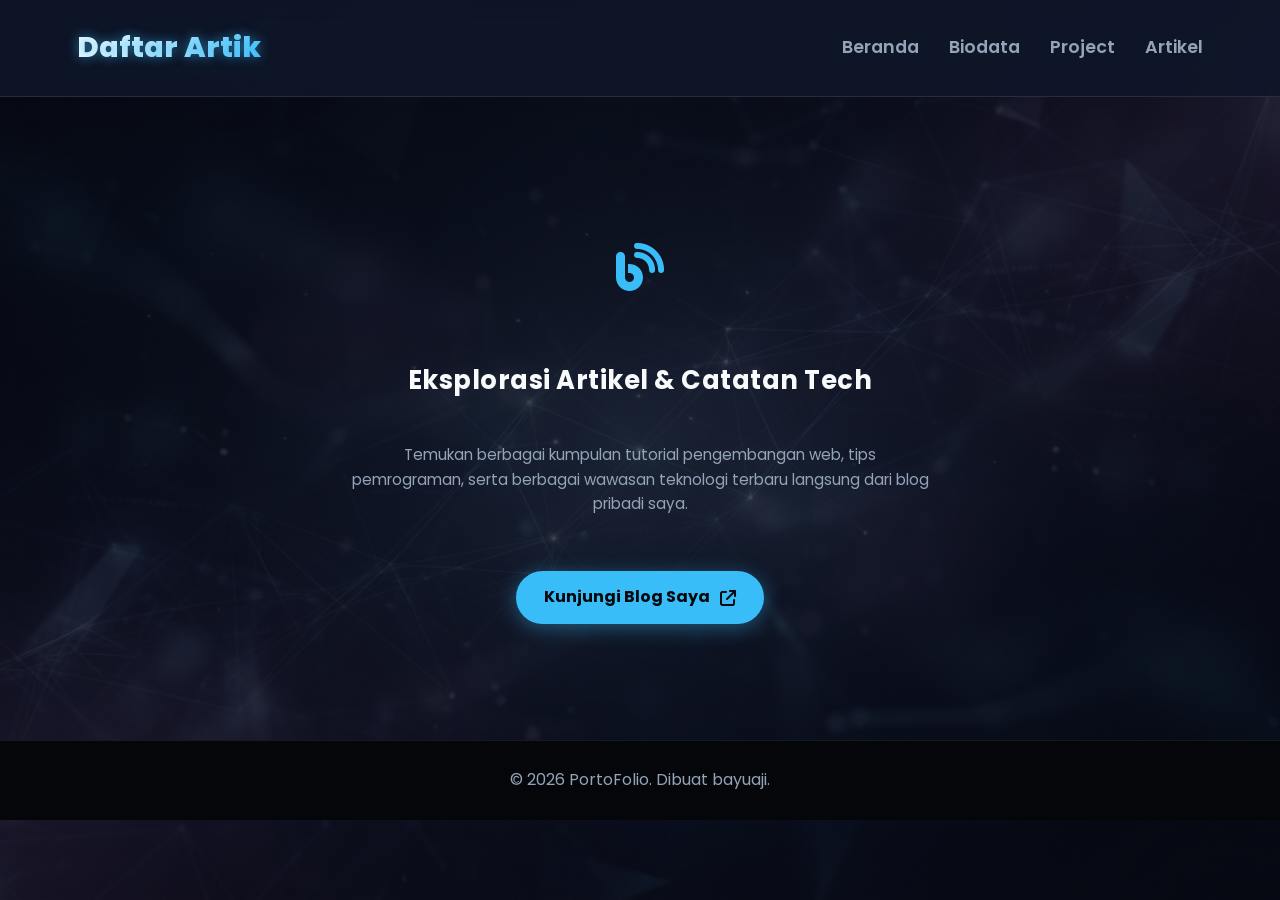
==== articles.html @ e7704a33 "Add files via upload" ====
<!DOCTYPE html>
<html lang="id">

<head>
    <meta charset="UTF-8">
    <meta name=<meta name="viewport" content="width=device-width, initial-scale=1.0">
    <title>Daftar Artikel - Portofolio</title>
    <!-- Google Fonts -->
    <link href="https://fonts.googleapis.com/css2?family=Poppins:wght@300;400;500;600;700&display=swap" rel="stylesheet">
    <!-- FontAwesome Ikon -->
    <link rel="stylesheet" href="https://cdnjs.cloudflare.com/ajax/libs/font-awesome/6.4.0/css/all.min.css">
    <!-- File CSS Utama -->
    <link rel="stylesheet" href="style.css">
</head>

<body>

    <!-- NAVBAR -->
    <header>
        <div class="logo">
            <span id="logo-text" class="logo-animated-text"></span>
        </div>
        <nav>
    <ul id="nav-menu">
        <li><a href="index.html">Beranda</a></li>
        <li><a href="index.html#about">Biodata</a></li>
        <li><a href="projects.html">Project</a></li>
        <li><a href="articles.html">Artikel</a></li>
        
    </ul>
</nav>
        <div class="menu-toggle" id="mobile-menu">
            <i class="fa-solid fa-bars"></i>
        </div>
    </header>

    <!-- WADAH UTAMA AJAX (KONTEN YANG AKAN BERUBAH DINAMIS) -->
    <div id="ajax-wrapper">

        <!-- SECTION 1 KARTU UTAMA KE BLOG -->
        <section style="padding: 60px 20px; min-height: 70vh; display: flex; align-items: center; justify-content: center;">
            <div style="max-width: 650px; width: 100%; text-align: center;">
                
                <div class="about-container" style="padding: 40px 30px; box-shadow: 0 15px 35px rgba(0, 0, 0, 0.5);">
                    
                    <div style="font-size: 3rem; color: var(--primary-color); margin-bottom: 20px;">
                        <i class="fa-solid fa-blog"></i>
                    </div>

                    <h2 style="font-size: 1.6rem; color: var(--text-color); margin-bottom: 15px; font-weight: 700; letter-spacing: 0.5px;">
                        Eksplorasi Artikel & Catatan Tech
                    </h2>

                    <p style="color: var(--text-muted); font-size: 0.95rem; margin-bottom: 30px; line-height: 1.6;">
                        Temukan berbagai kumpulan tutorial pengembangan web, tips pemrograman, serta berbagai wawasan teknologi terbaru langsung dari blog pribadi saya.
                    </p>

                    <div>
                        <a href="https://www.blogger.com/u/1/blog/posts/5374333025985806125" target="_blank" class="btn primary" style="padding: 12px 28px; font-size: 0.95rem; display: inline-flex; align-items: center; gap: 10px;">
                            Kunjungi Blog Saya <i class="fa-solid fa-arrow-up-right-from-square"></i>
                        </a>
                    </div>

                </div>

            </div>
        </section>

    </div><!-- END OF AJAX WRAPPER -->

    <!-- FOOTER -->
    <footer>
        <p>&copy; 2026 PortoFolio. Dibuat bayuaji.</p>
    </footer>

    <!-- JAVASCRIPT -->
    <script>
        // Toggle menu navigasi untuk tampilan HP
        const mobileMenu = document.getElementById('mobile-menu');
        const navMenu = document.getElementById('nav-menu');

        mobileMenu.addEventListener('click', () => {
            navMenu.classList.toggle('active');
        });

        // Tutup menu saat link diklik di HP
        document.querySelectorAll('nav ul li a').forEach(link => {
            link.addEventListener('click', () => {
                navMenu.classList.remove('active');
            });
        });

        // --- EFEK KETIK LOGO "Daftar Artikel" (LOOPING & EFEK SILAU) ---
        const textLogo = "Daftar Artikel";
        let iLogo = 0;
        let isDeletingLogo = false;
        const speedTyping = 90;   
        const speedDeleting = 50; 
        const delayBetween = 2000; 

        function loopTypeWriterLogo() {
            const logoElement = document.getElementById("logo-text");
            if (!logoElement) return;

            if (!isDeletingLogo) {
                logoElement.innerHTML = textLogo.substring(0, iLogo + 1);
                iLogo++;
                if (iLogo === textLogo.length) {
                    setTimeout(() => { isDeletingLogo = true; }, delayBetween);
                }
            } else {
                logoElement.innerHTML = textLogo.substring(0, iLogo - 1);
                iLogo--;
                if (iLogo === 0) {
                    isDeletingLogo = false;
                }
            }

            const currentSpeed = isDeletingLogo ? speedDeleting : speedTyping;
            setTimeout(loopTypeWriterLogo, currentSpeed);
        }

        window.addEventListener("DOMContentLoaded", () => {
            loopTypeWriterLogo();
        });

        // --- SISTEM AJAX HYBRID DENGAN ANIMASI FADE-OUT & FADE-IN ---
        document.querySelectorAll('a').forEach(link => {
            link.addEventListener('click', function(e) {
                const href = this.getAttribute('href');

                // Abaikan anchor, link eksternal (blogger.com), dll.
                if (!href || href.startsWith('#') || href.startsWith('http') || href.startsWith('url?')) {
                    return;
                }

                e.preventDefault();
                const wrapper = document.getElementById('ajax-wrapper');
                
                if (!wrapper) {
                    window.location.href = href;
                    return;
                }

                wrapper.style.transition = 'opacity 0.3s ease-in-out';
                wrapper.style.opacity = '0';

                fetch(href)
                    .then(response => {
                        if (!response.ok) throw new Error('Halaman tidak ditemukan');
                        return response.text();
                    })
                    .then(html => {
                        const parser = new DOMParser();
                        const doc = parser.parseFromString(html, 'text/html');
                        const newContent = doc.getElementById('ajax-wrapper');

                        setTimeout(() => {
                            if (newContent) {
                                wrapper.innerHTML = newContent.innerHTML;
                            } else {
                                wrapper.innerHTML = doc.body.innerHTML;
                            }
                            
                            wrapper.style.opacity = '1';
                            window.history.pushState({path: href}, '', href);
                            window.scrollTo(0, 0);
                        }, 300);
                    })
                    .catch(err => {
                        wrapper.style.opacity = '1';
                        window.location.href = href;
                    });
            });
        });
    </script>
</body>

</html>
---- style.css ----
/* Reset & Pengaturan Dasar */
* {
    margin: 0;
    padding: 0;
    box-sizing: border-box;
    font-family: 'Poppins', sans-serif;
    scroll-behavior: smooth;
}

:root {
    --primary-color: #38bdf8;
    --accent-glow: rgba(56, 189, 248, 0.4);
    --bg-dark: #07090e;
    --text-color: #f8fafc;
    --text-muted: #94a3b8;
}

body {
    background: linear-gradient(rgba(7, 9, 14, 0.7), rgba(7, 9, 14, 0.7)), url('backgroud.jpg');
    background-size: cover;
    background-position: center;
    background-attachment: fixed;
    color: var(--text-color);
    padding-top: 110px;
    line-height: 1.8;
    overflow-x: hidden;
}

/* NAVBAR UTAMA */
header {
    display: flex;
    justify-content: space-between;
    align-items: center;
    padding: 22px 6%;
    background-color: rgba(15, 23, 42, 0.9);
    backdrop-filter: blur(12px);
    position: fixed;
    top: 0;
    left: 0;
    width: 100%;
    z-index: 1000;
    border-bottom: 1px solid rgba(255, 255, 255, 0.1);
}

.logo-animated-text {
    background: linear-gradient(135deg, #ffffff 20%, #38bdf8 100%);
    -webkit-background-clip: text;
    -webkit-text-fill-color: transparent;
    font-weight: 800;
    font-size: 1.8rem !important;
    text-shadow: 0 0 12px rgba(56, 189, 248, 0.6);
}

nav ul {
    display: flex;
    list-style: none;
    gap: 30px;
}

nav ul li a {
    text-decoration: none;
    color: var(--text-muted);
    font-size: 1.1rem !important; 
    font-weight: 600;
    transition: 0.3s ease;
}

nav ul li a:hover,
nav ul li a.active {
    color: var(--primary-color);
    text-shadow: 0 0 15px var(--accent-glow);
}

.menu-toggle {
    display: none;
    font-size: 2rem;
    color: var(--text-color);
    cursor: pointer;
}

/* HERO SECTION */
.hero-animated-bg {
    padding: 40px 20px 80px 20px;
    text-align: center;
    width: 100%;
    display: flex;
    flex-direction: column;
    align-items: center;
    justify-content: center;
}

.hero-content {
    max-width: 900px;
    margin: 0 auto;
    display: flex;
    flex-direction: column;
    align-items: center;
    text-align: center;
}

/* ANIMASI KETIK NAMA */
.typing-container {
    display: inline-block;
    white-space: nowrap;
    overflow: hidden;
    border-right: 3px solid #38bdf8;
    margin: 5px auto;
    animation: typing 4s steps(30, end) infinite, blink-caret 0.75s step-end infinite;
}

.typing-name {
    background: linear-gradient(135deg, #ffffff 40%, #38bdf8 100%);
    -webkit-background-clip: text;
    -webkit-text-fill-color: transparent;
    font-weight: 900;
    font-size: 2.2rem !important; 
    letter-spacing: 0.5px;
}

@keyframes typing {
    0% { width: 0; }
    70% { width: 100%; }
    85% { width: 100%; }
    100% { width: 0; }
}

@keyframes blink-caret {
    from, to { border-color: transparent; }
    50% { border-color: #38bdf8; }
}

/* TOMBOL */
.btn-group {
    display: flex;
    justify-content: center;
    gap: 15px;
    margin-top: 25px;
    flex-wrap: wrap;
}

.btn {
    padding: 12px 28px; 
    border-radius: 50px;
    font-size: 1rem !important; 
    font-weight: 700;
    text-decoration: none;
    display: inline-flex;
    align-items: center;
    gap: 8px;
    transition: 0.3s;
}

.btn.primary {
    background-color: var(--primary-color);
    color: #07090e;
    box-shadow: 0 4px 20px var(--accent-glow);
}

.btn.primary:hover {
    transform: translateY(-3px);
    box-shadow: 0 6px 25px var(--accent-glow);
}

.btn.secondary {
    background: transparent;
    border: 2px solid var(--primary-color);
    color: var(--primary-color);
}

.btn.secondary:hover {
    background: rgba(56, 189, 248, 0.1);
    transform: translateY(-3px);
}

/* SECTIONS UMUM */
section {
    padding: 60px 4%;
}

.section-title {
    font-size: 2.5rem !important; 
    font-weight: 800;
    text-align: center;
    margin-bottom: 10px;
}

.section-title span {
    color: var(--primary-color);
}

.section-subtitle {
    text-align: center;
    color: var(--text-muted);
    font-size: 1.1rem !important; 
    margin-bottom: 40px;
}

/* KOTAK TENTANG SAYA */
.about-container {
    max-width: 950px !important;
    width: 90% !important;
    margin: 0 auto !important;
    display: flex !important;
    flex-direction: column !important;
    gap: 25px !important;
    background: transparent !important;
    border: none !important;
    box-shadow: none !important;
    padding: 0 !important;
}

/* SKILL TAGS */
.skill-tags {
    display: flex;
    flex-wrap: wrap;
    gap: 10px;
    margin-top: 15px;
}

.skill-tags span {
    background: rgba(56, 189, 248, 0.12);
    color: var(--primary-color);
    padding: 8px 16px; 
    border-radius: 20px;
    font-size: 0.85rem !important; 
    font-weight: 600;
    border: 1px solid rgba(56, 189, 248, 0.3);
}

/* FOOTER */
footer {
    text-align: center;
    padding: 25px;
    background: #040609;
    color: var(--text-muted);
    font-size: 1rem !important;
    border-top: 1px solid rgba(255, 255, 255, 0.08);
}

/* RESPONSIF HP */
@media (max-width: 768px) {
    nav ul {
        display: none;
        flex-direction: column;
        position: absolute;
        top: 80px;
        left: 0;
        width: 100%;
        background: rgba(7, 9, 14, 0.98);
        padding: 25px;
        text-align: center;
        border-bottom: 1px solid rgba(56, 189, 248, 0.25);
    }

    nav ul.active {
        display: flex;
    }

    .menu-toggle {
        display: block;
    }

    .typing-name {
        font-size: 1.6rem !important;
    }

    .section-title {
        font-size: 2rem !important;
    }

    .about-container {
        width: 92% !important;
    }
}

/* ========================================================== */
/* KARTU TENTANG SAYA & UKURAN TEKS IDEAL (TIDAK PERLU ZOOM)  */
/* ========================================================== */

.cards-wrapper {
    display: flex;
    justify-content: center;
    align-items: stretch;
    gap: 30px;
    flex-wrap: wrap;
    max-width: 1100px;
    width: 90%;
    margin: 0 auto;
}

.about-card {
    background: rgba(15, 23, 42, 0.6);
    border: 1px solid rgba(56, 189, 248, 0.2);
    backdrop-filter: blur(10px);
    border-radius: 16px;
    padding: 35px;
    flex: 1;
    min-width: 300px;
    max-width: 500px;
    box-shadow: 0 10px 30px rgba(0, 0, 0, 0.3);
    transition: transform 0.3s ease, border-color 0.3s ease;
}

.about-card:hover {
    transform: translateY(-5px);
    border-color: rgba(56, 189, 248, 0.6);
}

.about-card h3 {
    color: var(--primary-color);
    font-size: 1.5rem;
    margin-bottom: 15px;
    font-weight: 700;
}

/* UKURAN TEKS PARAGRAF BIODATA DISET PAS DAN NYAMAN DIBACA */
.about-card p {
    color: var(--text-muted);
    font-size: 1.05rem !important; /* Diperbesar agar tidak kekecilan & tidak perlu zoom */
    line-height: 1.8 !important;   /* Spasi antar baris longgar dan rapi */
}

/* ========================================================== */
/* STYLING HALAMAN / BAGIAN PROJECT                           */
/* ========================================================== */

.projects-wrapper {
    display: flex;
    justify-content: center;
    align-items: stretch;
    gap: 30px;
    flex-wrap: wrap;
    max-width: 1200px;
    width: 90%;
    margin: 0 auto;
}

.project-card {
    background: rgba(15, 23, 42, 0.6);
    border: 1px solid rgba(56, 189, 248, 0.2);
    backdrop-filter: blur(10px);
    border-radius: 16px;
    overflow: hidden;
    flex: 1;
    min-width: 300px;
    max-width: 380px;
    box-shadow: 0 10px 30px rgba(0, 0, 0, 0.3);
    transition: transform 0.3s ease, border-color 0.3s ease;
    display: flex;
    flex-direction: column;
}

.project-card:hover {
    transform: translateY(-5px);
    border-color: rgba(56, 189, 248, 0.6);
}

.project-img {
    width: 100%;
    height: 200px;
    object-fit: cover;
    border-bottom: 1px solid rgba(56, 189, 248, 0.2);
}

.project-info {
    padding: 25px;
    display: flex;
    flex-direction: column;
    flex-grow: 1;
}

.project-info h3 {
    color: var(--primary-color);
    font-size: 1.1rem;
    margin-bottom: 10px;
    font-weight: 700;
}

.project-info p {
    color: var(--text-muted);
    font-size: 1rem !important;
    line-height: 1.7 !important;
    margin-bottom: 20px;
    flex-grow: 1;
}
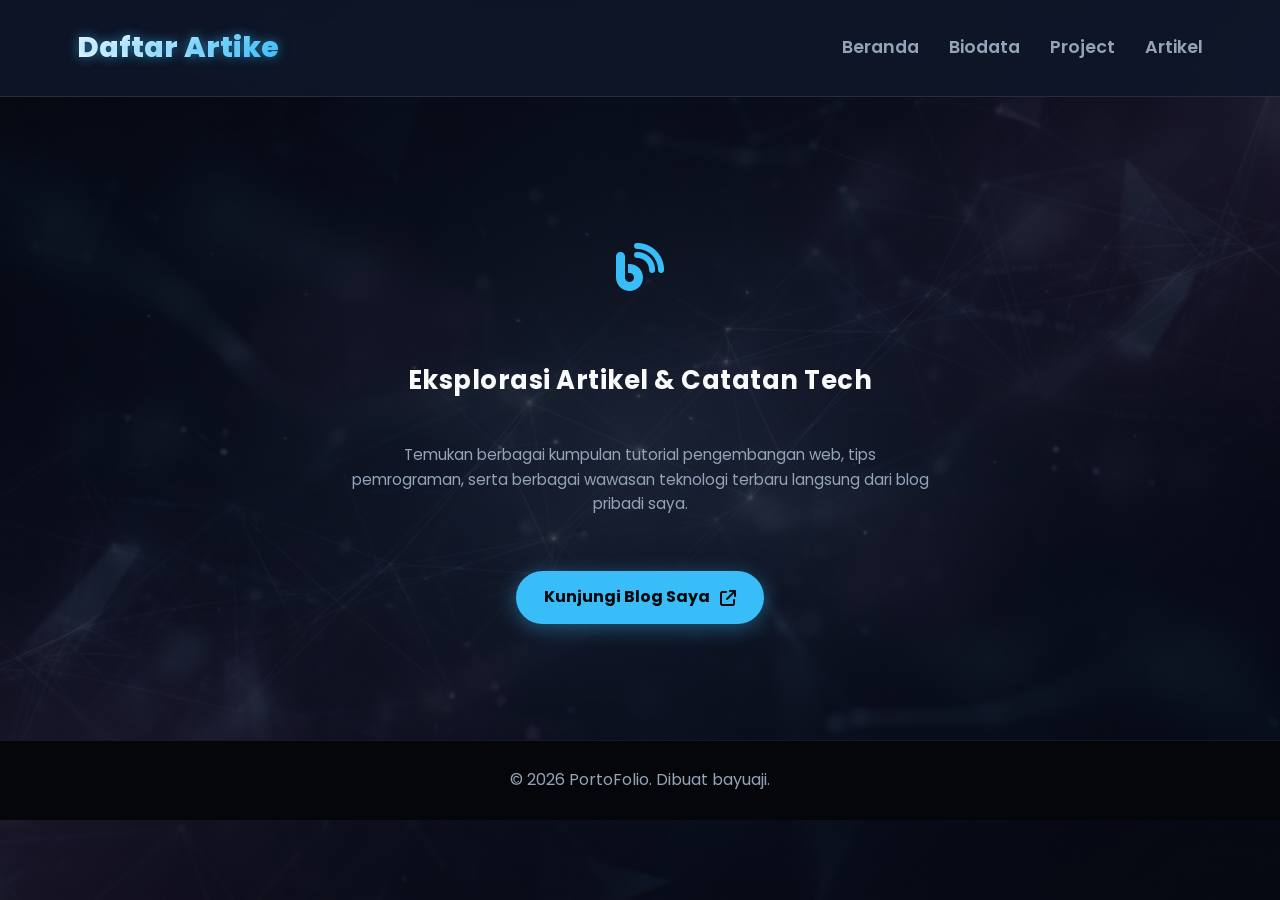
==== commit 0d66fbad: "Update articles.html" ====
--- a/articles.html
+++ b/articles.html
@@ -56,7 +56,7 @@
                     </p>
 
                     <div>
-                        <a href="https://www.blogger.com/u/1/blog/posts/5374333025985806125" target="_blank" class="btn primary" style="padding: 12px 28px; font-size: 0.95rem; display: inline-flex; align-items: center; gap: 10px;">
+                        <a href="https://pklskadamaa1.blogspot.com/" target="_blank" class="btn primary" style="padding: 12px 28px; font-size: 0.95rem; display: inline-flex; align-items: center; gap: 10px;">
                             Kunjungi Blog Saya <i class="fa-solid fa-arrow-up-right-from-square"></i>
                         </a>
                     </div>
@@ -176,4 +176,4 @@
     </script>
 </body>
 
-</html>+</html>
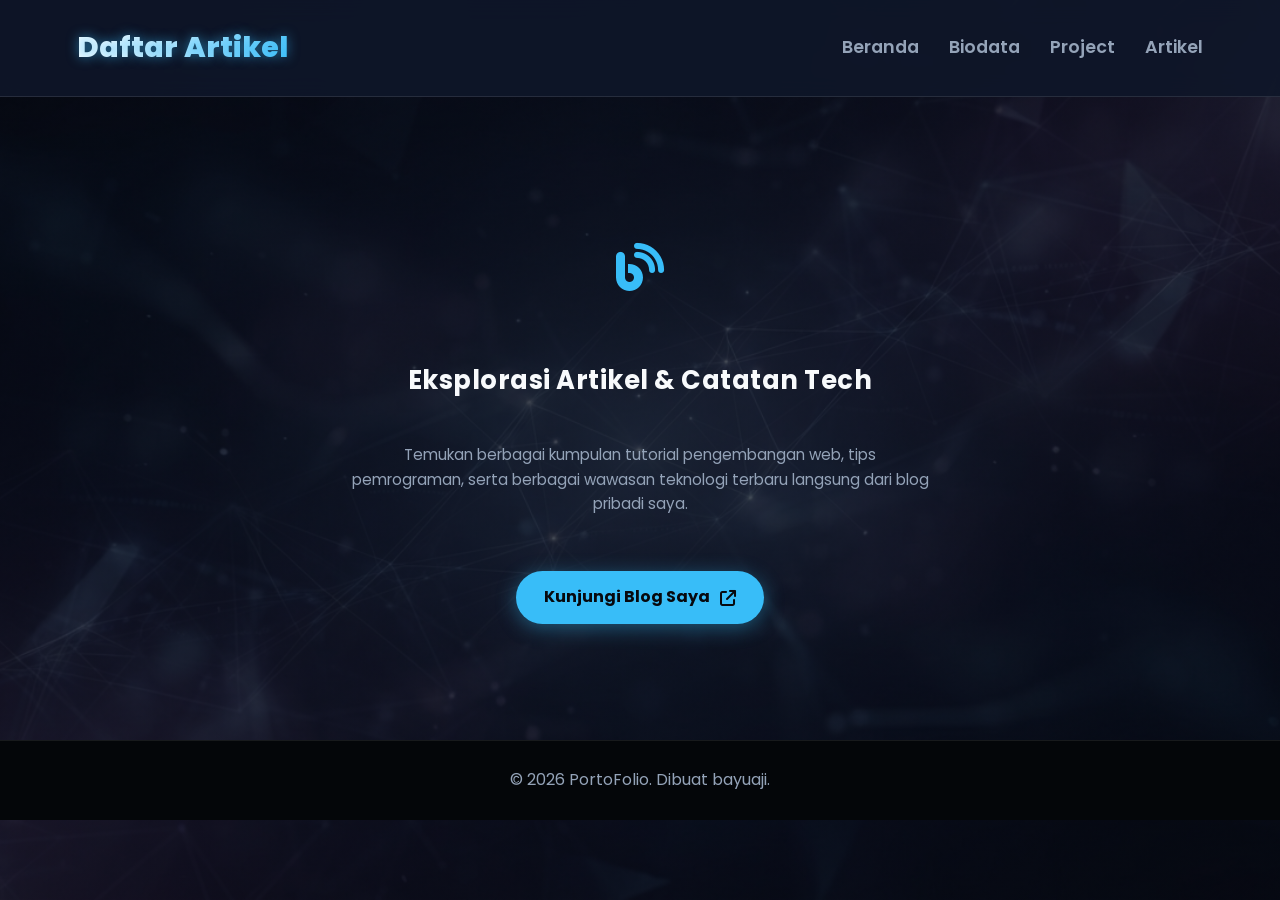
==== commit ba50daf2: "Fix HTML encoding issues in articles.html" ====
--- a/articles.html
+++ b/articles.html
@@ -56,7 +56,7 @@
                     </p>
 
                     <div>
-                        <a href="https://pklskadamaa1.blogspot.com/" target="_blank" class="btn primary" style="padding: 12px 28px; font-size: 0.95rem; display: inline-flex; align-items: center; gap: 10px;">
+                        <a href="https://www.blogger.com/u/1/blog/posts/5374333025985806125" target="_blank" class="btn primary" style="padding: 12px 28px; font-size: 0.95rem; display: inline-flex; align-items: center; gap: 10px;">
                             Kunjungi Blog Saya <i class="fa-solid fa-arrow-up-right-from-square"></i>
                         </a>
                     </div>
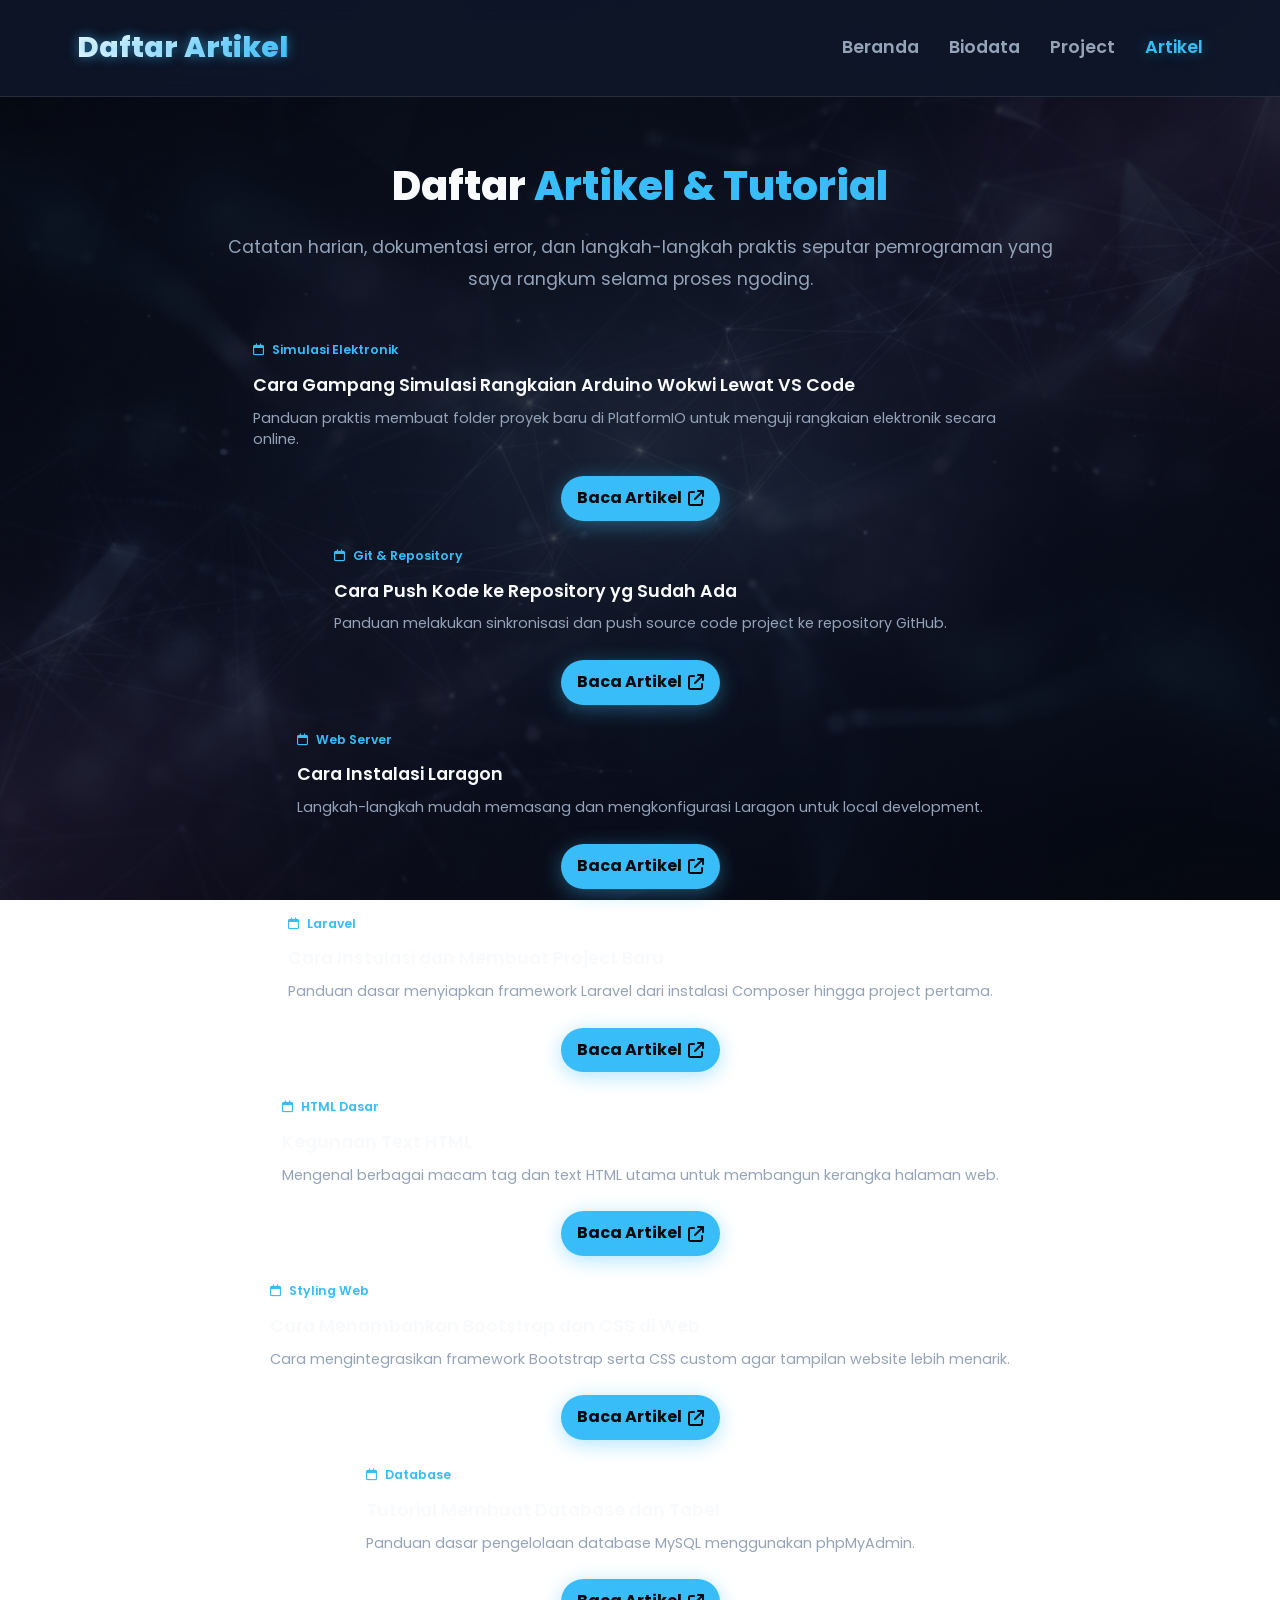
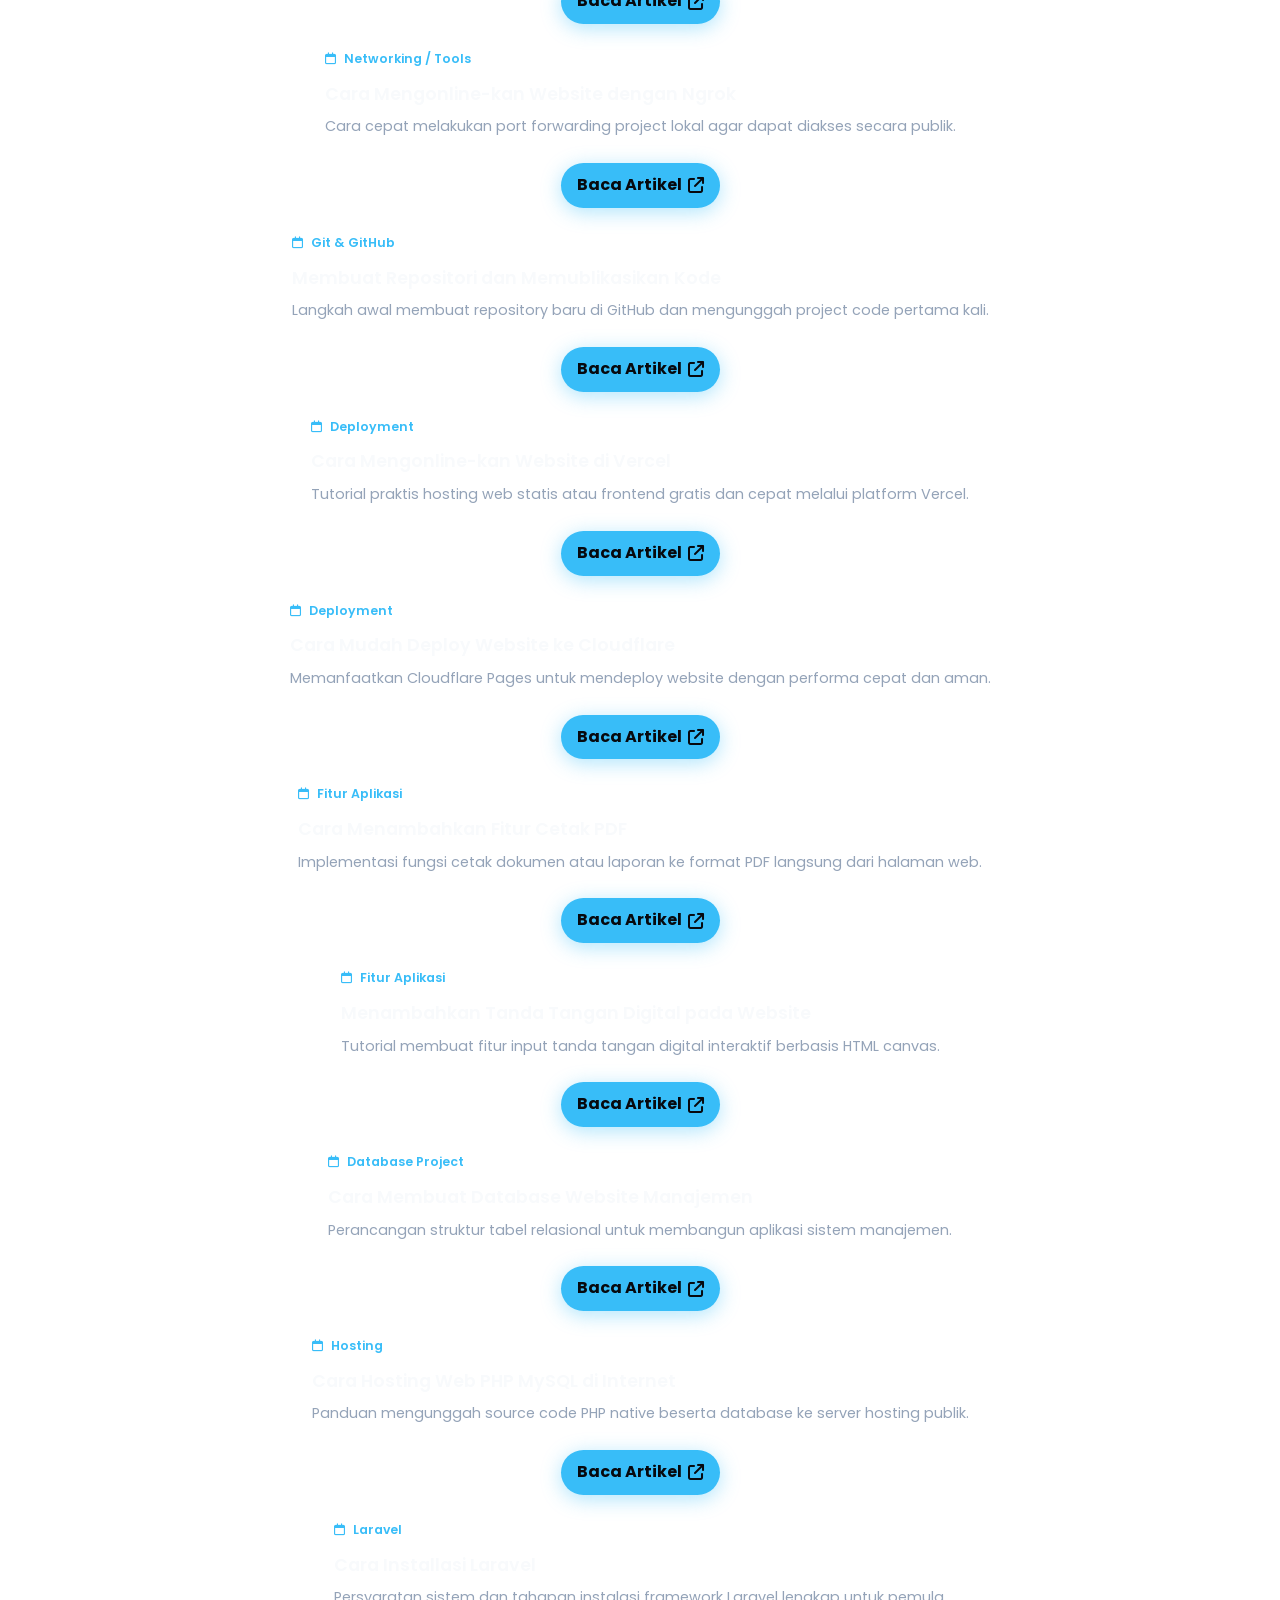
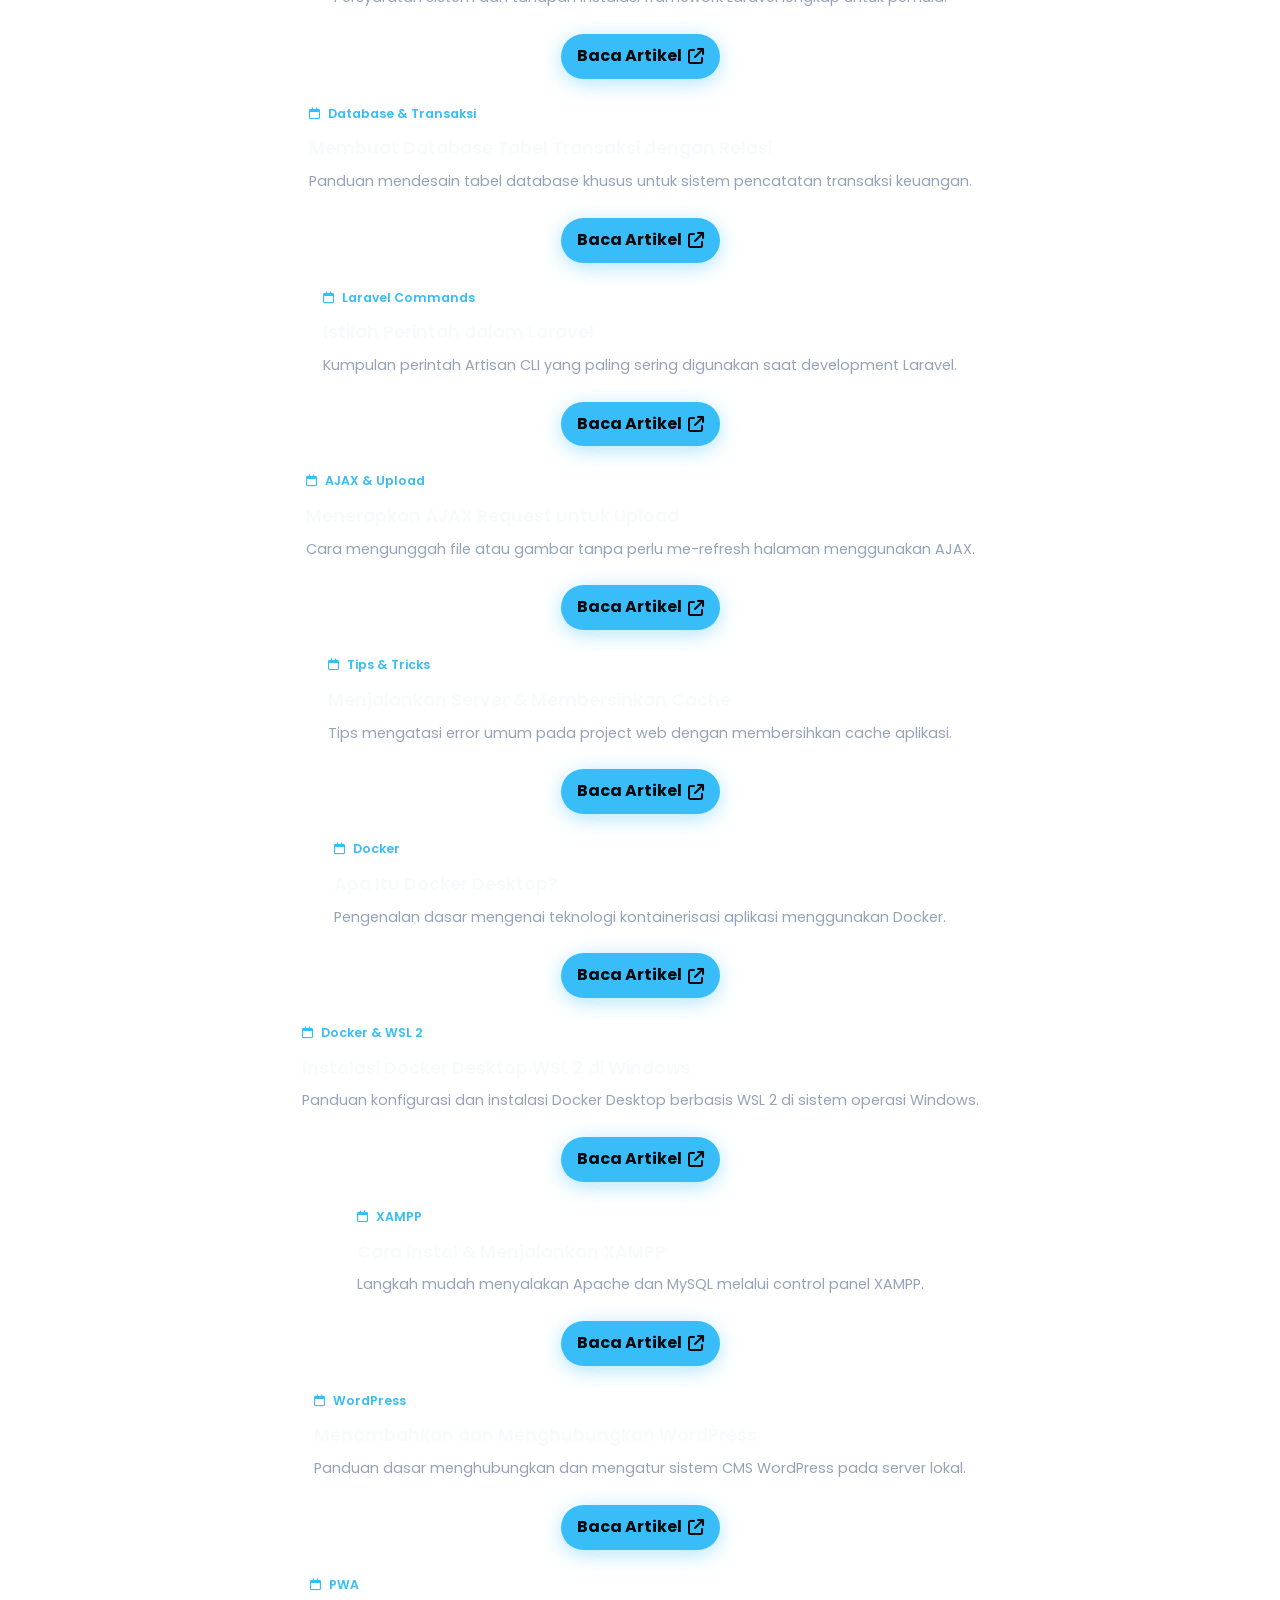
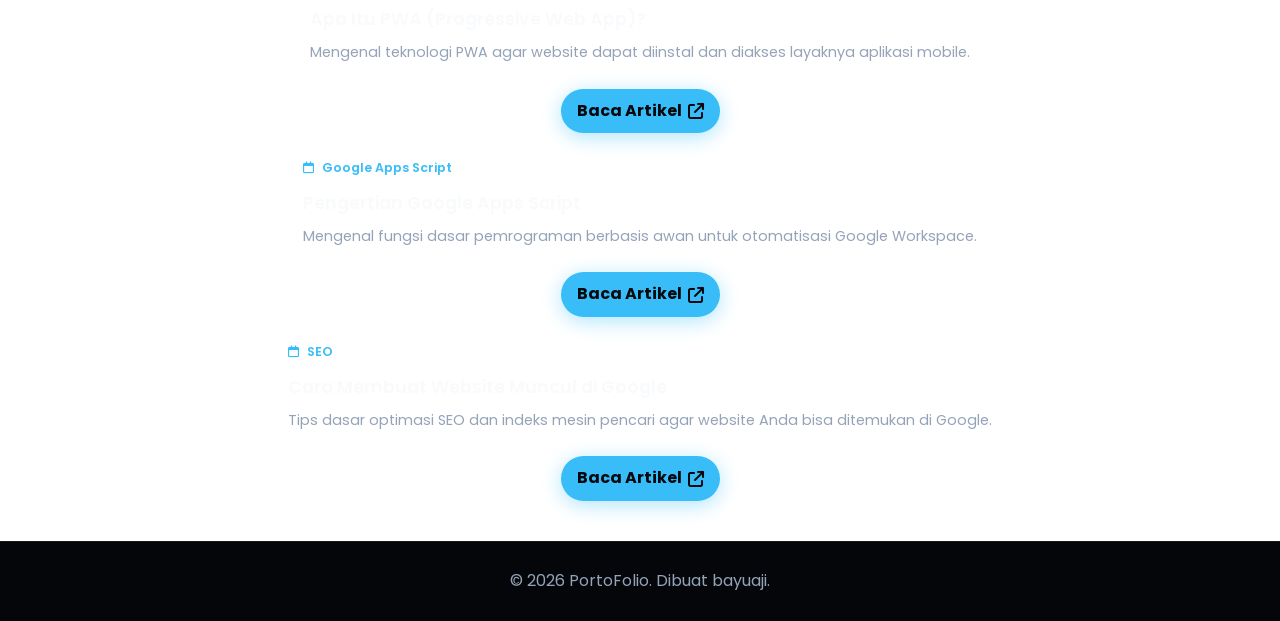
==== commit 8bc5197c: "Update print statement from 'Hello' to 'Goodbye'" ====
--- a/articles.html
+++ b/articles.html
@@ -3,7 +3,7 @@
 
 <head>
     <meta charset="UTF-8">
-    <meta name=<meta name="viewport" content="width=device-width, initial-scale=1.0">
+    <meta name="viewport" content="width=device-width, initial-scale=1.0">
     <title>Daftar Artikel - Portofolio</title>
     <!-- Google Fonts -->
     <link href="https://fonts.googleapis.com/css2?family=Poppins:wght@300;400;500;600;700&display=swap" rel="stylesheet">
@@ -21,46 +21,405 @@
             <span id="logo-text" class="logo-animated-text"></span>
         </div>
         <nav>
-    <ul id="nav-menu">
-        <li><a href="index.html">Beranda</a></li>
-        <li><a href="index.html#about">Biodata</a></li>
-        <li><a href="projects.html">Project</a></li>
-        <li><a href="articles.html">Artikel</a></li>
-        
-    </ul>
-</nav>
+            <ul id="nav-menu">
+                <li><a href="index.html">Beranda</a></li>
+                <li><a href="index.html#about">Biodata</a></li>
+                <li><a href="projects.html">Project</a></li>
+                <li><a href="articles.html" class="active">Artikel</a></li>
+            </ul>
+        </nav>
         <div class="menu-toggle" id="mobile-menu">
             <i class="fa-solid fa-bars"></i>
         </div>
     </header>
 
-    <!-- WADAH UTAMA AJAX (KONTEN YANG AKAN BERUBAH DINAMIS) -->
+    <!-- WADAH UTAMA AJAX -->
     <div id="ajax-wrapper">
 
-        <!-- SECTION 1 KARTU UTAMA KE BLOG -->
-        <section style="padding: 60px 20px; min-height: 70vh; display: flex; align-items: center; justify-content: center;">
-            <div style="max-width: 650px; width: 100%; text-align: center;">
-                
-                <div class="about-container" style="padding: 40px 30px; box-shadow: 0 15px 35px rgba(0, 0, 0, 0.5);">
-                    
-                    <div style="font-size: 3rem; color: var(--primary-color); margin-bottom: 20px;">
-                        <i class="fa-solid fa-blog"></i>
-                    </div>
-
-                    <h2 style="font-size: 1.6rem; color: var(--text-color); margin-bottom: 15px; font-weight: 700; letter-spacing: 0.5px;">
-                        Eksplorasi Artikel & Catatan Tech
-                    </h2>
-
-                    <p style="color: var(--text-muted); font-size: 0.95rem; margin-bottom: 30px; line-height: 1.6;">
-                        Temukan berbagai kumpulan tutorial pengembangan web, tips pemrograman, serta berbagai wawasan teknologi terbaru langsung dari blog pribadi saya.
-                    </p>
-
-                    <div>
-                        <a href="https://www.blogger.com/u/1/blog/posts/5374333025985806125" target="_blank" class="btn primary" style="padding: 12px 28px; font-size: 0.95rem; display: inline-flex; align-items: center; gap: 10px;">
-                            Kunjungi Blog Saya <i class="fa-solid fa-arrow-up-right-from-square"></i>
-                        </a>
-                    </div>
-
+        <!-- SECTION DAFTAR ARTIKEL -->
+        <section style="padding: 40px 20px; max-width: 900px; margin: 0 auto; min-height: 70vh;">
+            <h2 class="section-title">Daftar <span>Artikel & Tutorial</span></h2>
+            <p class="section-subtitle">Catatan harian, dokumentasi error, dan langkah-langkah praktis seputar pemrograman yang saya rangkum selama proses ngoding.</p>
+
+            <!-- KUMPULAN KARTU ARTIKEL (LENGKAP SEMUA) -->
+            <div style="display: flex; flex-direction: column; gap: 20px; margin-top: 30px;">
+
+                <!-- 1 -->
+                <div class="about-container" style="padding: 22px; display: flex; justify-content: space-between; align-items: center; flex-wrap: wrap; gap: 15px;">
+                    <div style="flex: 1; min-width: 260px;">
+                        <span style="font-size: 0.78rem; color: var(--primary-color); font-weight: 600;"><i class="fa-regular fa-calendar" style="margin-right: 5px;"></i> Simulasi Elektronik</span>
+                        <h3 style="font-size: 1.1rem; margin: 6px 0; color: var(--text-color); font-weight: 600;">Cara Gampang Simulasi Rangkaian Arduino Wokwi Lewat VS Code</h3>
+                        <p style="font-size: 0.9rem; color: var(--text-muted); line-height: 1.5;">Panduan praktis membuat folder proyek baru di PlatformIO untuk menguji rangkaian elektronik secara online.</p>
+                    </div>
+                    <div>
+                        <a href="https://pklskadamaa1.blogspot.com/2026/05/cara-gampang-simulasi-rangkaian-arduino.html" target="_blank" class="btn primary" style="padding: 8px 16px; font-size: 0.85rem; display: inline-flex; align-items: center; gap: 6px;">
+                            Baca Artikel <i class="fa-solid fa-arrow-up-right-from-square"></i>
+                        </a>
+                    </div>
+                </div>
+
+                <!-- 2 -->
+                <div class="about-container" style="padding: 22px; display: flex; justify-content: space-between; align-items: center; flex-wrap: wrap; gap: 15px;">
+                    <div style="flex: 1; min-width: 260px;">
+                        <span style="font-size: 0.78rem; color: var(--primary-color); font-weight: 600;"><i class="fa-regular fa-calendar" style="margin-right: 5px;"></i> Git & Repository</span>
+                        <h3 style="font-size: 1.1rem; margin: 6px 0; color: var(--text-color); font-weight: 600;">Cara Push Kode ke Repository yg Sudah Ada</h3>
+                        <p style="font-size: 0.9rem; color: var(--text-muted); line-height: 1.5;">Panduan melakukan sinkronisasi dan push source code project ke repository GitHub.</p>
+                    </div>
+                    <div>
+                        <a href="https://pklskadamaa1.blogspot.com/2026/05/cara-push-kode-ke-repository-yg-sudah.html" target="_blank" class="btn primary" style="padding: 8px 16px; font-size: 0.85rem; display: inline-flex; align-items: center; gap: 6px;">
+                            Baca Artikel <i class="fa-solid fa-arrow-up-right-from-square"></i>
+                        </a>
+                    </div>
+                </div>
+
+                <!-- 3 -->
+                <div class="about-container" style="padding: 22px; display: flex; justify-content: space-between; align-items: center; flex-wrap: wrap; gap: 15px;">
+                    <div style="flex: 1; min-width: 260px;">
+                        <span style="font-size: 0.78rem; color: var(--primary-color); font-weight: 600;"><i class="fa-regular fa-calendar" style="margin-right: 5px;"></i> Web Server</span>
+                        <h3 style="font-size: 1.1rem; margin: 6px 0; color: var(--text-color); font-weight: 600;">Cara Instalasi Laragon</h3>
+                        <p style="font-size: 0.9rem; color: var(--text-muted); line-height: 1.5;">Langkah-langkah mudah memasang dan mengkonfigurasi Laragon untuk local development.</p>
+                    </div>
+                    <div>
+                        <a href="https://pklskadamaa1.blogspot.com/2026/05/cara-instalasi-laraggon.html" target="_blank" class="btn primary" style="padding: 8px 16px; font-size: 0.85rem; display: inline-flex; align-items: center; gap: 6px;">
+                            Baca Artikel <i class="fa-solid fa-arrow-up-right-from-square"></i>
+                        </a>
+                    </div>
+                </div>
+
+                <!-- 4 -->
+                <div class="about-container" style="padding: 22px; display: flex; justify-content: space-between; align-items: center; flex-wrap: wrap; gap: 15px;">
+                    <div style="flex: 1; min-width: 260px;">
+                        <span style="font-size: 0.78rem; color: var(--primary-color); font-weight: 600;"><i class="fa-regular fa-calendar" style="margin-right: 5px;"></i> Laravel</span>
+                        <h3 style="font-size: 1.1rem; margin: 6px 0; color: var(--text-color); font-weight: 600;">Cara Instalasi dan Membuat Project Baru</h3>
+                        <p style="font-size: 0.9rem; color: var(--text-muted); line-height: 1.5;">Panduan dasar menyiapkan framework Laravel dari instalasi Composer hingga project pertama.</p>
+                    </div>
+                    <div>
+                        <a href="https://pklskadamaa1.blogspot.com/2026/05/cara-instalasi-dan-membuat-project-baru.html" target="_blank" class="btn primary" style="padding: 8px 16px; font-size: 0.85rem; display: inline-flex; align-items: center; gap: 6px;">
+                            Baca Artikel <i class="fa-solid fa-arrow-up-right-from-square"></i>
+                        </a>
+                    </div>
+                </div>
+
+                <!-- 5 -->
+                <div class="about-container" style="padding: 22px; display: flex; justify-content: space-between; align-items: center; flex-wrap: wrap; gap: 15px;">
+                    <div style="flex: 1; min-width: 260px;">
+                        <span style="font-size: 0.78rem; color: var(--primary-color); font-weight: 600;"><i class="fa-regular fa-calendar" style="margin-right: 5px;"></i> HTML Dasar</span>
+                        <h3 style="font-size: 1.1rem; margin: 6px 0; color: var(--text-color); font-weight: 600;">Kegunaan Text HTML</h3>
+                        <p style="font-size: 0.9rem; color: var(--text-muted); line-height: 1.5;">Mengenal berbagai macam tag dan text HTML utama untuk membangun kerangka halaman web.</p>
+                    </div>
+                    <div>
+                        <a href="https://pklskadamaa1.blogspot.com/2026/06/kegunaan-text-html.html" target="_blank" class="btn primary" style="padding: 8px 16px; font-size: 0.85rem; display: inline-flex; align-items: center; gap: 6px;">
+                            Baca Artikel <i class="fa-solid fa-arrow-up-right-from-square"></i>
+                        </a>
+                    </div>
+                </div>
+
+                <!-- 6 -->
+                <div class="about-container" style="padding: 22px; display: flex; justify-content: space-between; align-items: center; flex-wrap: wrap; gap: 15px;">
+                    <div style="flex: 1; min-width: 260px;">
+                        <span style="font-size: 0.78rem; color: var(--primary-color); font-weight: 600;"><i class="fa-regular fa-calendar" style="margin-right: 5px;"></i> Styling Web</span>
+                        <h3 style="font-size: 1.1rem; margin: 6px 0; color: var(--text-color); font-weight: 600;">Cara Menambahkan Bootstrap dan CSS di Web</h3>
+                        <p style="font-size: 0.9rem; color: var(--text-muted); line-height: 1.5;">Cara mengintegrasikan framework Bootstrap serta CSS custom agar tampilan website lebih menarik.</p>
+                    </div>
+                    <div>
+                        <a href="https://pklskadamaa1.blogspot.com/2026/06/cara-menambahkan-boostrap-dan-css-di.html" target="_blank" class="btn primary" style="padding: 8px 16px; font-size: 0.85rem; display: inline-flex; align-items: center; gap: 6px;">
+                            Baca Artikel <i class="fa-solid fa-arrow-up-right-from-square"></i>
+                        </a>
+                    </div>
+                </div>
+
+                <!-- 7 -->
+                <div class="about-container" style="padding: 22px; display: flex; justify-content: space-between; align-items: center; flex-wrap: wrap; gap: 15px;">
+                    <div style="flex: 1; min-width: 260px;">
+                        <span style="font-size: 0.78rem; color: var(--primary-color); font-weight: 600;"><i class="fa-regular fa-calendar" style="margin-right: 5px;"></i> Database</span>
+                        <h3 style="font-size: 1.1rem; margin: 6px 0; color: var(--text-color); font-weight: 600;">Tutorial Membuat Database dan Tabel</h3>
+                        <p style="font-size: 0.9rem; color: var(--text-muted); line-height: 1.5;">Panduan dasar pengelolaan database MySQL menggunakan phpMyAdmin.</p>
+                    </div>
+                    <div>
+                        <a href="https://pklskadamaa1.blogspot.com/2026/06/tutorial-membuat-database-dan.html" target="_blank" class="btn primary" style="padding: 8px 16px; font-size: 0.85rem; display: inline-flex; align-items: center; gap: 6px;">
+                            Baca Artikel <i class="fa-solid fa-arrow-up-right-from-square"></i>
+                        </a>
+                    </div>
+                </div>
+
+                <!-- 8 -->
+                <div class="about-container" style="padding: 22px; display: flex; justify-content: space-between; align-items: center; flex-wrap: wrap; gap: 15px;">
+                    <div style="flex: 1; min-width: 260px;">
+                        <span style="font-size: 0.78rem; color: var(--primary-color); font-weight: 600;"><i class="fa-regular fa-calendar" style="margin-right: 5px;"></i> Networking / Tools</span>
+                        <h3 style="font-size: 1.1rem; margin: 6px 0; color: var(--text-color); font-weight: 600;">Cara Mengonline-kan Website dengan Ngrok</h3>
+                        <p style="font-size: 0.9rem; color: var(--text-muted); line-height: 1.5;">Cara cepat melakukan port forwarding project lokal agar dapat diakses secara publik.</p>
+                    </div>
+                    <div>
+                        <a href="https://pklskadamaa1.blogspot.com/2026/06/cara-mengonline-kan-website-dengan-ngrok.html" target="_blank" class="btn primary" style="padding: 8px 16px; font-size: 0.85rem; display: inline-flex; align-items: center; gap: 6px;">
+                            Baca Artikel <i class="fa-solid fa-arrow-up-right-from-square"></i>
+                        </a>
+                    </div>
+                </div>
+
+                <!-- 9 -->
+                <div class="about-container" style="padding: 22px; display: flex; justify-content: space-between; align-items: center; flex-wrap: wrap; gap: 15px;">
+                    <div style="flex: 1; min-width: 260px;">
+                        <span style="font-size: 0.78rem; color: var(--primary-color); font-weight: 600;"><i class="fa-regular fa-calendar" style="margin-right: 5px;"></i> Git & GitHub</span>
+                        <h3 style="font-size: 1.1rem; margin: 6px 0; color: var(--text-color); font-weight: 600;">Membuat Repositori dan Memublikasikan Kode</h3>
+                        <p style="font-size: 0.9rem; color: var(--text-muted); line-height: 1.5;">Langkah awal membuat repository baru di GitHub dan mengunggah project code pertama kali.</p>
+                    </div>
+                    <div>
+                        <a href="https://pklskadamaa1.blogspot.com/2026/06/membuat-repositori-dan-memublikasikan.html" target="_blank" class="btn primary" style="padding: 8px 16px; font-size: 0.85rem; display: inline-flex; align-items: center; gap: 6px;">
+                            Baca Artikel <i class="fa-solid fa-arrow-up-right-from-square"></i>
+                        </a>
+                    </div>
+                </div>
+
+                <!-- 10 -->
+                <div class="about-container" style="padding: 22px; display: flex; justify-content: space-between; align-items: center; flex-wrap: wrap; gap: 15px;">
+                    <div style="flex: 1; min-width: 260px;">
+                        <span style="font-size: 0.78rem; color: var(--primary-color); font-weight: 600;"><i class="fa-regular fa-calendar" style="margin-right: 5px;"></i> Deployment</span>
+                        <h3 style="font-size: 1.1rem; margin: 6px 0; color: var(--text-color); font-weight: 600;">Cara Mengonline-kan Website di Vercel</h3>
+                        <p style="font-size: 0.9rem; color: var(--text-muted); line-height: 1.5;">Tutorial praktis hosting web statis atau frontend gratis dan cepat melalui platform Vercel.</p>
+                    </div>
+                    <div>
+                        <a href="https://pklskadamaa1.blogspot.com/2026/06/cara-mengonline-kan-website-di-vercel.html" target="_blank" class="btn primary" style="padding: 8px 16px; font-size: 0.85rem; display: inline-flex; align-items: center; gap: 6px;">
+                            Baca Artikel <i class="fa-solid fa-arrow-up-right-from-square"></i>
+                        </a>
+                    </div>
+                </div>
+
+                <!-- 11 -->
+                <div class="about-container" style="padding: 22px; display: flex; justify-content: space-between; align-items: center; flex-wrap: wrap; gap: 15px;">
+                    <div style="flex: 1; min-width: 260px;">
+                        <span style="font-size: 0.78rem; color: var(--primary-color); font-weight: 600;"><i class="fa-regular fa-calendar" style="margin-right: 5px;"></i> Deployment</span>
+                        <h3 style="font-size: 1.1rem; margin: 6px 0; color: var(--text-color); font-weight: 600;">Cara Mudah Deploy Website ke Cloudflare</h3>
+                        <p style="font-size: 0.9rem; color: var(--text-muted); line-height: 1.5;">Memanfaatkan Cloudflare Pages untuk mendeploy website dengan performa cepat dan aman.</p>
+                    </div>
+                    <div>
+                        <a href="https://pklskadamaa1.blogspot.com/2026/06/cara-mudah-deploy-website-ke-cloudflare.html" target="_blank" class="btn primary" style="padding: 8px 16px; font-size: 0.85rem; display: inline-flex; align-items: center; gap: 6px;">
+                            Baca Artikel <i class="fa-solid fa-arrow-up-right-from-square"></i>
+                        </a>
+                    </div>
+                </div>
+
+                <!-- 12 -->
+                <div class="about-container" style="padding: 22px; display: flex; justify-content: space-between; align-items: center; flex-wrap: wrap; gap: 15px;">
+                    <div style="flex: 1; min-width: 260px;">
+                        <span style="font-size: 0.78rem; color: var(--primary-color); font-weight: 600;"><i class="fa-regular fa-calendar" style="margin-right: 5px;"></i> Fitur Aplikasi</span>
+                        <h3 style="font-size: 1.1rem; margin: 6px 0; color: var(--text-color); font-weight: 600;">Cara Menambahkan Fitur Cetak PDF</h3>
+                        <p style="font-size: 0.9rem; color: var(--text-muted); line-height: 1.5;">Implementasi fungsi cetak dokumen atau laporan ke format PDF langsung dari halaman web.</p>
+                    </div>
+                    <div>
+                        <a href="https://pklskadamaa1.blogspot.com/2026/06/cara-menambahkan-fitur-cetak-pdf.html" target="_blank" class="btn primary" style="padding: 8px 16px; font-size: 0.85rem; display: inline-flex; align-items: center; gap: 6px;">
+                            Baca Artikel <i class="fa-solid fa-arrow-up-right-from-square"></i>
+                        </a>
+                    </div>
+                </div>
+
+                <!-- 13 -->
+                <div class="about-container" style="padding: 22px; display: flex; justify-content: space-between; align-items: center; flex-wrap: wrap; gap: 15px;">
+                    <div style="flex: 1; min-width: 260px;">
+                        <span style="font-size: 0.78rem; color: var(--primary-color); font-weight: 600;"><i class="fa-regular fa-calendar" style="margin-right: 5px;"></i> Fitur Aplikasi</span>
+                        <h3 style="font-size: 1.1rem; margin: 6px 0; color: var(--text-color); font-weight: 600;">Menambahkan Tanda Tangan Digital pada Website</h3>
+                        <p style="font-size: 0.9rem; color: var(--text-muted); line-height: 1.5;">Tutorial membuat fitur input tanda tangan digital interaktif berbasis HTML canvas.</p>
+                    </div>
+                    <div>
+                        <a href="https://pklskadamaa1.blogspot.com/2026/06/menambahkan-tanda-tangan-digital-pada.html" target="_blank" class="btn primary" style="padding: 8px 16px; font-size: 0.85rem; display: inline-flex; align-items: center; gap: 6px;">
+                            Baca Artikel <i class="fa-solid fa-arrow-up-right-from-square"></i>
+                        </a>
+                    </div>
+                </div>
+
+                <!-- 14 -->
+                <div class="about-container" style="padding: 22px; display: flex; justify-content: space-between; align-items: center; flex-wrap: wrap; gap: 15px;">
+                    <div style="flex: 1; min-width: 260px;">
+                        <span style="font-size: 0.78rem; color: var(--primary-color); font-weight: 600;"><i class="fa-regular fa-calendar" style="margin-right: 5px;"></i> Database Project</span>
+                        <h3 style="font-size: 1.1rem; margin: 6px 0; color: var(--text-color); font-weight: 600;">Cara Membuat Database Website Manajemen</h3>
+                        <p style="font-size: 0.9rem; color: var(--text-muted); line-height: 1.5;">Perancangan struktur tabel relasional untuk membangun aplikasi sistem manajemen.</p>
+                    </div>
+                    <div>
+                        <a href="https://pklskadamaa1.blogspot.com/2026/06/cara-membuat-database-website-manajemen.html" target="_blank" class="btn primary" style="padding: 8px 16px; font-size: 0.85rem; display: inline-flex; align-items: center; gap: 6px;">
+                            Baca Artikel <i class="fa-solid fa-arrow-up-right-from-square"></i>
+                        </a>
+                    </div>
+                </div>
+
+                <!-- 15 -->
+                <div class="about-container" style="padding: 22px; display: flex; justify-content: space-between; align-items: center; flex-wrap: wrap; gap: 15px;">
+                    <div style="flex: 1; min-width: 260px;">
+                        <span style="font-size: 0.78rem; color: var(--primary-color); font-weight: 600;"><i class="fa-regular fa-calendar" style="margin-right: 5px;"></i> Hosting</span>
+                        <h3 style="font-size: 1.1rem; margin: 6px 0; color: var(--text-color); font-weight: 600;">Cara Hosting Web PHP MySQL di Internet</h3>
+                        <p style="font-size: 0.9rem; color: var(--text-muted); line-height: 1.5;">Panduan mengunggah source code PHP native beserta database ke server hosting publik.</p>
+                    </div>
+                    <div>
+                        <a href="https://pklskadamaa1.blogspot.com/2026/07/cara-hosting-web-php-mysql-di.html" target="_blank" class="btn primary" style="padding: 8px 16px; font-size: 0.85rem; display: inline-flex; align-items: center; gap: 6px;">
+                            Baca Artikel <i class="fa-solid fa-arrow-up-right-from-square"></i>
+                        </a>
+                    </div>
+                </div>
+
+                <!-- 16 -->
+                <div class="about-container" style="padding: 22px; display: flex; justify-content: space-between; align-items: center; flex-wrap: wrap; gap: 15px;">
+                    <div style="flex: 1; min-width: 260px;">
+                        <span style="font-size: 0.78rem; color: var(--primary-color); font-weight: 600;"><i class="fa-regular fa-calendar" style="margin-right: 5px;"></i> Laravel</span>
+                        <h3 style="font-size: 1.1rem; margin: 6px 0; color: var(--text-color); font-weight: 600;">Cara Installasi Laravel</h3>
+                        <p style="font-size: 0.9rem; color: var(--text-muted); line-height: 1.5;">Persyaratan sistem dan tahapan instalasi framework Laravel lengkap untuk pemula.</p>
+                    </div>
+                    <div>
+                        <a href="https://pklskadamaa1.blogspot.com/2026/07/cara-installasi-laravel.html" target="_blank" class="btn primary" style="padding: 8px 16px; font-size: 0.85rem; display: inline-flex; align-items: center; gap: 6px;">
+                            Baca Artikel <i class="fa-solid fa-arrow-up-right-from-square"></i>
+                        </a>
+                    </div>
+                </div>
+
+                <!-- 17 -->
+                <div class="about-container" style="padding: 22px; display: flex; justify-content: space-between; align-items: center; flex-wrap: wrap; gap: 15px;">
+                    <div style="flex: 1; min-width: 260px;">
+                        <span style="font-size: 0.78rem; color: var(--primary-color); font-weight: 600;"><i class="fa-regular fa-calendar" style="margin-right: 5px;"></i> Database & Transaksi</span>
+                        <h3 style="font-size: 1.1rem; margin: 6px 0; color: var(--text-color); font-weight: 600;">Membuat Database Tabel Transaksi dengan Relasi</h3>
+                        <p style="font-size: 0.9rem; color: var(--text-muted); line-height: 1.5;">Panduan mendesain tabel database khusus untuk sistem pencatatan transaksi keuangan.</p>
+                    </div>
+                    <div>
+                        <a href="https://pklskadamaa1.blogspot.com/2026/07/membuat-database-tabel-transaksi-dengan.html" target="_blank" class="btn primary" style="padding: 8px 16px; font-size: 0.85rem; display: inline-flex; align-items: center; gap: 6px;">
+                            Baca Artikel <i class="fa-solid fa-arrow-up-right-from-square"></i>
+                        </a>
+                    </div>
+                </div>
+
+                <!-- 18 -->
+                <div class="about-container" style="padding: 22px; display: flex; justify-content: space-between; align-items: center; flex-wrap: wrap; gap: 15px;">
+                    <div style="flex: 1; min-width: 260px;">
+                        <span style="font-size: 0.78rem; color: var(--primary-color); font-weight: 600;"><i class="fa-regular fa-calendar" style="margin-right: 5px;"></i> Laravel Commands</span>
+                        <h3 style="font-size: 1.1rem; margin: 6px 0; color: var(--text-color); font-weight: 600;">Istilah Perintah dalam Laravel</h3>
+                        <p style="font-size: 0.9rem; color: var(--text-muted); line-height: 1.5;">Kumpulan perintah Artisan CLI yang paling sering digunakan saat development Laravel.</p>
+                    </div>
+                    <div>
+                        <a href="https://pklskadamaa1.blogspot.com/2026/07/istilah-perintah-dalam-laravel.html" target="_blank" class="btn primary" style="padding: 8px 16px; font-size: 0.85rem; display: inline-flex; align-items: center; gap: 6px;">
+                            Baca Artikel <i class="fa-solid fa-arrow-up-right-from-square"></i>
+                        </a>
+                    </div>
+                </div>
+
+                <!-- 19 -->
+                <div class="about-container" style="padding: 22px; display: flex; justify-content: space-between; align-items: center; flex-wrap: wrap; gap: 15px;">
+                    <div style="flex: 1; min-width: 260px;">
+                        <span style="font-size: 0.78rem; color: var(--primary-color); font-weight: 600;"><i class="fa-regular fa-calendar" style="margin-right: 5px;"></i> AJAX & Upload</span>
+                        <h3 style="font-size: 1.1rem; margin: 6px 0; color: var(--text-color); font-weight: 600;">Menerapkan AJAX Request untuk Upload</h3>
+                        <p style="font-size: 0.9rem; color: var(--text-muted); line-height: 1.5;">Cara mengunggah file atau gambar tanpa perlu me-refresh halaman menggunakan AJAX.</p>
+                    </div>
+                    <div>
+                        <a href="https://pklskadamaa1.blogspot.com/2026/07/menerapkan-ajax-request-untuk-upload.html" target="_blank" class="btn primary" style="padding: 8px 16px; font-size: 0.85rem; display: inline-flex; align-items: center; gap: 6px;">
+                            Baca Artikel <i class="fa-solid fa-arrow-up-right-from-square"></i>
+                        </a>
+                    </div>
+                </div>
+
+                <!-- 20 -->
+                <div class="about-container" style="padding: 22px; display: flex; justify-content: space-between; align-items: center; flex-wrap: wrap; gap: 15px;">
+                    <div style="flex: 1; min-width: 260px;">
+                        <span style="font-size: 0.78rem; color: var(--primary-color); font-weight: 600;"><i class="fa-regular fa-calendar" style="margin-right: 5px;"></i> Tips & Tricks</span>
+                        <h3 style="font-size: 1.1rem; margin: 6px 0; color: var(--text-color); font-weight: 600;">Menjalankan Server & Membersihkan Cache</h3>
+                        <p style="font-size: 0.9rem; color: var(--text-muted); line-height: 1.5;">Tips mengatasi error umum pada project web dengan membersihkan cache aplikasi.</p>
+                    </div>
+                    <div>
+                        <a href="https://pklskadamaa1.blogspot.com/2026/07/menjalankan-server-membersihkan-cache.html" target="_blank" class="btn primary" style="padding: 8px 16px; font-size: 0.85rem; display: inline-flex; align-items: center; gap: 6px;">
+                            Baca Artikel <i class="fa-solid fa-arrow-up-right-from-square"></i>
+                        </a>
+                    </div>
+                </div>
+
+                <!-- 21 -->
+                <div class="about-container" style="padding: 22px; display: flex; justify-content: space-between; align-items: center; flex-wrap: wrap; gap: 15px;">
+                    <div style="flex: 1; min-width: 260px;">
+                        <span style="font-size: 0.78rem; color: var(--primary-color); font-weight: 600;"><i class="fa-regular fa-calendar" style="margin-right: 5px;"></i> Docker</span>
+                        <h3 style="font-size: 1.1rem; margin: 6px 0; color: var(--text-color); font-weight: 600;">Apa Itu Docker Desktop?</h3>
+                        <p style="font-size: 0.9rem; color: var(--text-muted); line-height: 1.5;">Pengenalan dasar mengenai teknologi kontainerisasi aplikasi menggunakan Docker.</p>
+                    </div>
+                    <div>
+                        <a href="https://pklskadamaa1.blogspot.com/2026/08/apa-itu-docker-dekstop.html" target="_blank" class="btn primary" style="padding: 8px 16px; font-size: 0.85rem; display: inline-flex; align-items: center; gap: 6px;">
+                            Baca Artikel <i class="fa-solid fa-arrow-up-right-from-square"></i>
+                        </a>
+                    </div>
+                </div>
+
+                <!-- 22 -->
+                <div class="about-container" style="padding: 22px; display: flex; justify-content: space-between; align-items: center; flex-wrap: wrap; gap: 15px;">
+                    <div style="flex: 1; min-width: 260px;">
+                        <span style="font-size: 0.78rem; color: var(--primary-color); font-weight: 600;"><i class="fa-regular fa-calendar" style="margin-right: 5px;"></i> Docker & WSL 2</span>
+                        <h3 style="font-size: 1.1rem; margin: 6px 0; color: var(--text-color); font-weight: 600;">Instalasi Docker Desktop WSL 2 di Windows</h3>
+                        <p style="font-size: 0.9rem; color: var(--text-muted); line-height: 1.5;">Panduan konfigurasi dan instalasi Docker Desktop berbasis WSL 2 di sistem operasi Windows.</p>
+                    </div>
+                    <div>
+                        <a href="https://pklskadamaa1.blogspot.com/2026/08/instalasi-docker-desktop-wsl-2-di.html" target="_blank" class="btn primary" style="padding: 8px 16px; font-size: 0.85rem; display: inline-flex; align-items: center; gap: 6px;">
+                            Baca Artikel <i class="fa-solid fa-arrow-up-right-from-square"></i>
+                        </a>
+                    </div>
+                </div>
+
+                <!-- 23 -->
+                <div class="about-container" style="padding: 22px; display: flex; justify-content: space-between; align-items: center; flex-wrap: wrap; gap: 15px;">
+                    <div style="flex: 1; min-width: 260px;">
+                        <span style="font-size: 0.78rem; color: var(--primary-color); font-weight: 600;"><i class="fa-regular fa-calendar" style="margin-right: 5px;"></i> XAMPP</span>
+                        <h3 style="font-size: 1.1rem; margin: 6px 0; color: var(--text-color); font-weight: 600;">Cara Instal & Menjalankan XAMPP</h3>
+                        <p style="font-size: 0.9rem; color: var(--text-muted); line-height: 1.5;">Langkah mudah menyalakan Apache dan MySQL melalui control panel XAMPP.</p>
+                    </div>
+                    <div>
+                        <a href="https://pklskadamaa1.blogspot.com/2026/08/cara-instal-menjalankan-xampp.html" target="_blank" class="btn primary" style="padding: 8px 16px; font-size: 0.85rem; display: inline-flex; align-items: center; gap: 6px;">
+                            Baca Artikel <i class="fa-solid fa-arrow-up-right-from-square"></i>
+                        </a>
+                    </div>
+                </div>
+
+                <!-- 24 -->
+                <div class="about-container" style="padding: 22px; display: flex; justify-content: space-between; align-items: center; flex-wrap: wrap; gap: 15px;">
+                    <div style="flex: 1; min-width: 260px;">
+                        <span style="font-size: 0.78rem; color: var(--primary-color); font-weight: 600;"><i class="fa-regular fa-calendar" style="margin-right: 5px;"></i> WordPress</span>
+                        <h3 style="font-size: 1.1rem; margin: 6px 0; color: var(--text-color); font-weight: 600;">Menambahkan dan Menghubungkan WordPress</h3>
+                        <p style="font-size: 0.9rem; color: var(--text-muted); line-height: 1.5;">Panduan dasar menghubungkan dan mengatur sistem CMS WordPress pada server lokal.</p>
+                    </div>
+                    <div>
+                        <a href="https://pklskadamaa1.blogspot.com/2026/08/menambahkan-dan-menghubungkan-wordpress.html" target="_blank" class="btn primary" style="padding: 8px 16px; font-size: 0.85rem; display: inline-flex; align-items: center; gap: 6px;">
+                            Baca Artikel <i class="fa-solid fa-arrow-up-right-from-square"></i>
+                        </a>
+                    </div>
+                </div>
+
+                <!-- 25 -->
+                <div class="about-container" style="padding: 22px; display: flex; justify-content: space-between; align-items: center; flex-wrap: wrap; gap: 15px;">
+                    <div style="flex: 1; min-width: 260px;">
+                        <span style="font-size: 0.78rem; color: var(--primary-color); font-weight: 600;"><i class="fa-regular fa-calendar" style="margin-right: 5px;"></i> PWA</span>
+                        <h3 style="font-size: 1.1rem; margin: 6px 0; color: var(--text-color); font-weight: 600;">Apa Itu PWA (Progressive Web App)?</h3>
+                        <p style="font-size: 0.9rem; color: var(--text-muted); line-height: 1.5;">Mengenal teknologi PWA agar website dapat diinstal dan diakses layaknya aplikasi mobile.</p>
+                    </div>
+                    <div>
+                        <a href="https://pklskadamaa1.blogspot.com/2026/08/apa-itu-pwa.html" target="_blank" class="btn primary" style="padding: 8px 16px; font-size: 0.85rem; display: inline-flex; align-items: center; gap: 6px;">
+                            Baca Artikel <i class="fa-solid fa-arrow-up-right-from-square"></i>
+                        </a>
+                    </div>
+                </div>
+
+                <!-- 26 -->
+                <div class="about-container" style="padding: 22px; display: flex; justify-content: space-between; align-items: center; flex-wrap: wrap; gap: 15px;">
+                    <div style="flex: 1; min-width: 260px;">
+                        <span style="font-size: 0.78rem; color: var(--primary-color); font-weight: 600;"><i class="fa-regular fa-calendar" style="margin-right: 5px;"></i> Google Apps Script</span>
+                        <h3 style="font-size: 1.1rem; margin: 6px 0; color: var(--text-color); font-weight: 600;">Pengertian Google Apps Script</h3>
+                        <p style="font-size: 0.9rem; color: var(--text-muted); line-height: 1.5;">Mengenal fungsi dasar pemrograman berbasis awan untuk otomatisasi Google Workspace.</p>
+                    </div>
+                    <div>
+                        <a href="https://pklskadamaa1.blogspot.com/2026/08/pengertian-gogle-apps-script.html" target="_blank" class="btn primary" style="padding: 8px 16px; font-size: 0.85rem; display: inline-flex; align-items: center; gap: 6px;">
+                            Baca Artikel <i class="fa-solid fa-arrow-up-right-from-square"></i>
+                        </a>
+                    </div>
+                </div>
+
+                <!-- 27 -->
+                <div class="about-container" style="padding: 22px; display: flex; justify-content: space-between; align-items: center; flex-wrap: wrap; gap: 15px;">
+                    <div style="flex: 1; min-width: 260px;">
+                        <span style="font-size: 0.78rem; color: var(--primary-color); font-weight: 600;"><i class="fa-regular fa-calendar" style="margin-right: 5px;"></i> SEO</span>
+                        <h3 style="font-size: 1.1rem; margin: 6px 0; color: var(--text-color); font-weight: 600;">Cara Membuat Website Muncul di Google</h3>
+                        <p style="font-size: 0.9rem; color: var(--text-muted); line-height: 1.5;">Tips dasar optimasi SEO dan indeks mesin pencari agar website Anda bisa ditemukan di Google.</p>
+                    </div>
+                    <div>
+                        <a href="https://pklskadamaa1.blogspot.com/2026/08/cara-membuat-website-muncul-di-google.html" target="_blank" class="btn primary" style="padding: 8px 16px; font-size: 0.85rem; display: inline-flex; align-items: center; gap: 6px;">
+                            Baca Artikel <i class="fa-solid fa-arrow-up-right-from-square"></i>
+                        </a>
+                    </div>
                 </div>
 
             </div>
@@ -75,103 +434,126 @@
 
     <!-- JAVASCRIPT -->
     <script>
-        // Toggle menu navigasi untuk tampilan HP
         const mobileMenu = document.getElementById('mobile-menu');
         const navMenu = document.getElementById('nav-menu');
 
-        mobileMenu.addEventListener('click', () => {
-            navMenu.classList.toggle('active');
-        });
-
-        // Tutup menu saat link diklik di HP
-        document.querySelectorAll('nav ul li a').forEach(link => {
-            link.addEventListener('click', () => {
-                navMenu.classList.remove('active');
+        if (mobileMenu && navMenu) {
+            mobileMenu.addEventListener('click', () => {
+                navMenu.classList.toggle('active');
             });
-        });
-
-        // --- EFEK KETIK LOGO "Daftar Artikel" (LOOPING & EFEK SILAU) ---
-        const textLogo = "Daftar Artikel";
-        let iLogo = 0;
-        let isDeletingLogo = false;
-        const speedTyping = 90;   
-        const speedDeleting = 50; 
-        const delayBetween = 2000; 
-
-        function loopTypeWriterLogo() {
+
+            document.querySelectorAll('nav ul li a').forEach(link => {
+                link.addEventListener('click', () => {
+                    navMenu.classList.remove('active');
+                });
+            });
+        }
+
+        let logoTimer = null;
+
+        function startTypeWriterLogo(targetText) {
             const logoElement = document.getElementById("logo-text");
             if (!logoElement) return;
 
-            if (!isDeletingLogo) {
-                logoElement.innerHTML = textLogo.substring(0, iLogo + 1);
-                iLogo++;
-                if (iLogo === textLogo.length) {
-                    setTimeout(() => { isDeletingLogo = true; }, delayBetween);
+            if (logoTimer) clearTimeout(logoTimer);
+
+            let iLogo = 0;
+            let isDeletingLogo = false;
+            const speedTyping = 90;   
+            const speedDeleting = 50; 
+            const delayBetween = 2000; 
+
+            function typeLoop() {
+                if (!isDeletingLogo) {
+                    logoElement.innerHTML = targetText.substring(0, iLogo + 1);
+                    iLogo++;
+                    if (iLogo === targetText.length) {
+                        logoTimer = setTimeout(() => { isDeletingLogo = true; typeLoop(); }, delayBetween);
+                        return;
+                    }
+                } else {
+                    logoElement.innerHTML = targetText.substring(0, iLogo - 1);
+                    iLogo--;
+                    if (iLogo === 0) {
+                        isDeletingLogo = false;
+                    }
                 }
-            } else {
-                logoElement.innerHTML = textLogo.substring(0, iLogo - 1);
-                iLogo--;
-                if (iLogo === 0) {
-                    isDeletingLogo = false;
-                }
+
+                const currentSpeed = isDeletingLogo ? speedDeleting : speedTyping;
+                logoTimer = setTimeout(typeLoop, currentSpeed);
             }
 
-            const currentSpeed = isDeletingLogo ? speedDeleting : speedTyping;
-            setTimeout(loopTypeWriterLogo, currentSpeed);
+            typeLoop();
         }
 
+        function getLogoTextByUrl(url) {
+            if (url.includes('projects.html')) return "Daftar Project";
+            if (url.includes('articles.html')) return "Daftar Artikel";
+            return "Web Development";
+        }
+
         window.addEventListener("DOMContentLoaded", () => {
-            loopTypeWriterLogo();
+            startTypeWriterLogo(getLogoTextByUrl(window.location.href));
         });
 
-        // --- SISTEM AJAX HYBRID DENGAN ANIMASI FADE-OUT & FADE-IN ---
-        document.querySelectorAll('a').forEach(link => {
-            link.addEventListener('click', function(e) {
-                const href = this.getAttribute('href');
-
-                // Abaikan anchor, link eksternal (blogger.com), dll.
-                if (!href || href.startsWith('#') || href.startsWith('http') || href.startsWith('url?')) {
-                    return;
-                }
-
-                e.preventDefault();
-                const wrapper = document.getElementById('ajax-wrapper');
-                
-                if (!wrapper) {
-                    window.location.href = href;
-                    return;
-                }
-
-                wrapper.style.transition = 'opacity 0.3s ease-in-out';
-                wrapper.style.opacity = '0';
-
-                fetch(href)
-                    .then(response => {
-                        if (!response.ok) throw new Error('Halaman tidak ditemukan');
-                        return response.text();
-                    })
-                    .then(html => {
-                        const parser = new DOMParser();
-                        const doc = parser.parseFromString(html, 'text/html');
-                        const newContent = doc.getElementById('ajax-wrapper');
-
-                        setTimeout(() => {
-                            if (newContent) {
-                                wrapper.innerHTML = newContent.innerHTML;
-                            } else {
-                                wrapper.innerHTML = doc.body.innerHTML;
-                            }
-                            
-                            wrapper.style.opacity = '1';
-                            window.history.pushState({path: href}, '', href);
-                            window.scrollTo(0, 0);
-                        }, 300);
-                    })
-                    .catch(err => {
+        // --- SISTEM AJAX HYBRID ---
+        function loadPage(url, pushHistory = true) {
+            const wrapper = document.getElementById('ajax-wrapper');
+            if (!wrapper) {
+                window.location.href = url;
+                return;
+            }
+
+            wrapper.style.transition = 'opacity 0.3s ease-in-out';
+            wrapper.style.opacity = '0';
+
+            fetch(url)
+                .then(response => {
+                    if (!response.ok) throw new Error('Halaman tidak ditemukan');
+                    return response.text();
+                })
+                .then(html => {
+                    const parser = new DOMParser();
+                    const doc = parser.parseFromString(html, 'text/html');
+                    const newContent = doc.getElementById('ajax-wrapper');
+
+                    setTimeout(() => {
+                        if (newContent) {
+                            wrapper.innerHTML = newContent.innerHTML;
+                        } else {
+                            wrapper.innerHTML = doc.body.innerHTML;
+                        }
+                        
                         wrapper.style.opacity = '1';
-                        window.location.href = href;
-                    });
-            });
+                        if (pushHistory) {
+                            window.history.pushState({path: url}, '', url);
+                        }
+                        window.scrollTo(0, 0);
+                        startTypeWriterLogo(getLogoTextByUrl(url));
+                    }, 300);
+                })
+                .catch(err => {
+                    wrapper.style.opacity = '1';
+                    window.location.href = url;
+                });
+        }
+
+        document.addEventListener('click', function(e) {
+            const link = e.target.closest('a');
+            if (!link) return;
+
+            const href = link.getAttribute('href');
+            if (!href || href.startsWith('#') || href.startsWith('http') || href.startsWith('mailto:')) {
+                return;
+            }
+
+            e.preventDefault();
+            loadPage(href, true);
+        });
+
+        window.addEventListener('popstate', function() {
+            loadPage(window.location.href, false);
+            startTypeWriterLogo(getLogoTextByUrl(window.location.href));
         });
     </script>
 </body>
